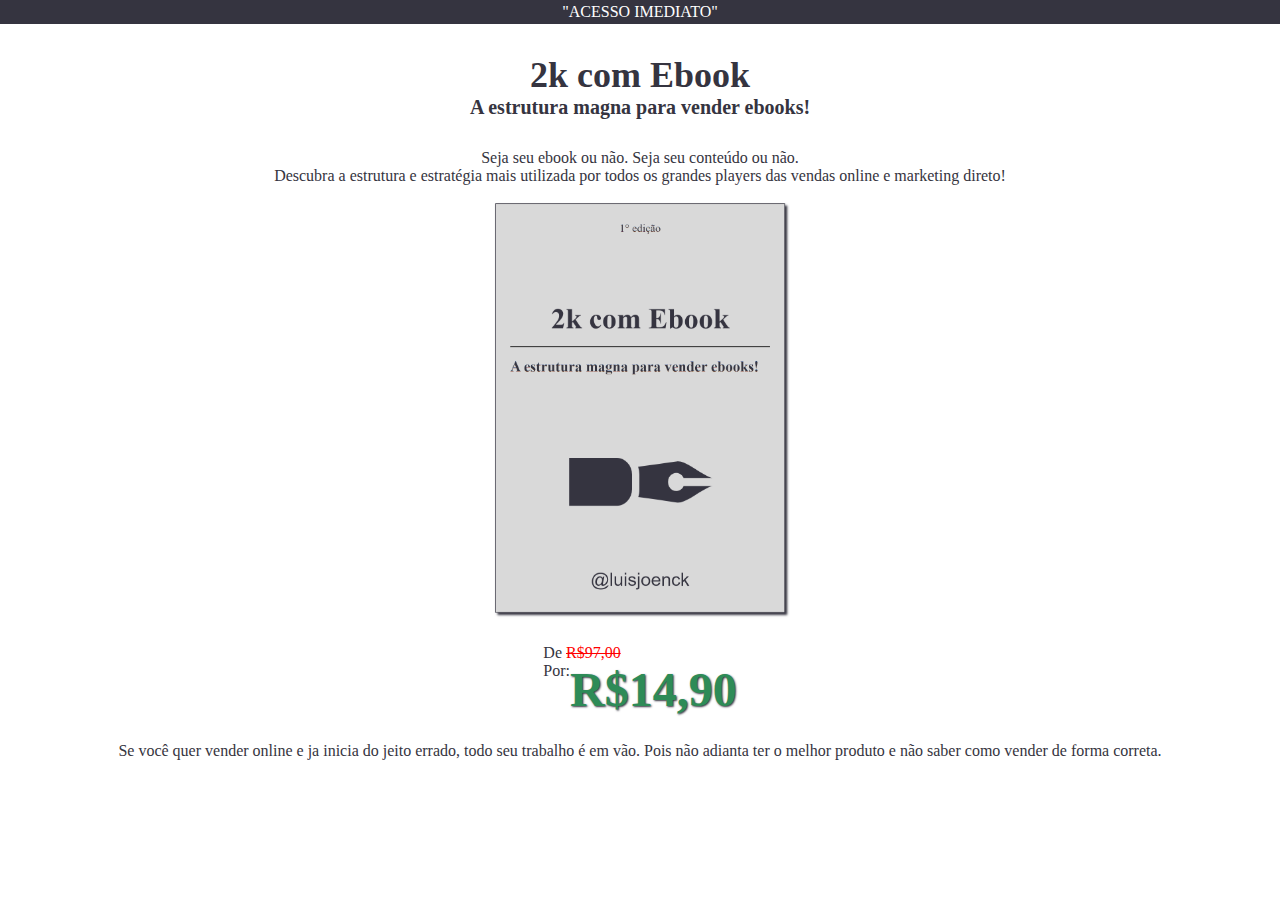
==== index.html @ 47b03daf "update" ====
<!DOCTYPE html>
<html lang="en">
<head>
    <meta charset="UTF-8">
    <meta name="viewport" content="width=device-width, initial-scale=1.0">
    <link rel="stylesheet" href="style.css">
    <title>2k com Ebook</title>
</head>
<body>
    <p class="acesso">"ACESSO IMEDIATO"</p>
    <h1>2k com Ebook</h1><!--headline, deve ser persuasiva e aguçando curiosidade-->
    <h4>A estrutura magna para vender ebooks!</h4><!--Subheadline deve reforçar a curiosidade sobre o que é!-->

    <!--Primeira parte que deve chamar bastante a atenção de forma especifica para o que é o produto. Pode ser texto, com imagens ou video. Deve seguir um botão de compra logo abaixo.-->
    <div class="bloco1">
        <div class="textosbloco1">
            <p>Seja seu ebook ou não. Seja seu conteúdo ou não.</p>
            <p>Descubra a estrutura e estratégia mais utilizada por todos os grandes players das vendas online e marketing direto!</p>
        </div>
        <div class="imgebook">
            <img src="img/Captura de tela 2024-02-24 194002.png" alt="imgEbook">
        </div>
    </div>

    <!--Primeiro botão para os animados que já decidirem comprar. Na mesma div pode ter uma imagem ou na anterior.-->
    <div class="primeirobotao">
        <p>De <s class="precoantigo">R$97,00</s></p>
        <div class="precoatual">
            <p>Por:</p>
            <p><strong class="preco">R$14,90</strong> </p>
        </div>
    </div>

    <!--Os leitores que precisam de mais reforço para a compra, seguirão rolando a pagina por mais conteúdo. Então ess próxima parte pode ser colocado um storytelling!-->
    <div class="storytelling">
        <!--Ideia para um vídeo-->
        <p>Se você quer vender online e ja inicia do jeito errado, todo seu trabalho é em vão. Pois não adianta ter o melhor produto e não saber como vender de forma correta. </p>

    </div>
    <div class="blocoslides">

    </div>

    <!--Bullet points: não existe uma ordem sequencial. Pode ser bullet points de benefícios, problemas que a persona enfrenta, de pra quem é o produto para essas pessoas entenderem que elas vão sser beneficiadas,-->

    <!--Benefícios com bullet points-->
    <div class="bulletpoints">

    </div>

    <!--Provas sociais-->
    <!-- Um minicurriculo apresentando você e projetos realizados por você que faça despertar autoridade.-->
    <!--Detalhes técnicos: as pessoas mais racionais precisam saber que é real.-->
    <!--Bonus de forma correta: deve ser um conteúdo que quebre as maiores objeções.-->
    <!--Alavancagem de preço: mostre os preços que o leitor estará deixando de pagar recebendo estes bônus.-->
    <!-- Garantia?-->
    <!--FAQ: perguntas mais importântes que as pessoas costumam ter antes de comprar. "para produtos mais caros"-->
    <!--Botão de dúvidas pelo whatsapp."Para produtos mais caros"-->






</body>
</html>
---- style.css ----
*{
    margin: 0;
    border: 0;
    box-sizing: border-box;
    color: #353440;
    
}
body{
    display: flex;
    flex-direction: column;
    justify-content: center;
    align-items: center;
    
}
.acesso{
    color: white;
    background-color: #353440;
    width: 100%;
    justify-content: center;
    text-align: center;
    margin-bottom: 30px;
    padding: 3px;
}
h1{
    font-size: 2.25em;

}
h4 {
    font-size: 1.25em;
    margin-bottom: 30px;
}
.bloco1 {
    max-width: 95%;
}
.textosbloco1 {
    display: flex;
    flex-direction: column;
    justify-content: center;
    align-items: center;
    margin-bottom: 15px;
    text-align: center;
}
.imgebook {
    display: flex;
    justify-content: center;
    margin-bottom: 15px;
}
img {
    width: 300px;
}
.primeirobotao {
    padding: 10px;
    margin-bottom: 15px;
}
.precoantigo {
    color: red;
}
.precoatual{
    display: flex;
    flex-direction: row;
    align-items:self-start;
}
.preco {
    color: seagreen;
    font-size: 3em;
    display: flex;
    flex-direction: row;
    width: 100%;
    text-shadow: 1px 1px 2px #353440;
}
.botao {
    background-color: seagreen;
    border-radius: 5px;
    padding: 4px;
    display: flex;
    justify-content: center;
    text-align: center;
    color: aliceblue;
    box-shadow: 3px 3px 3px #353440;
}
.storytelling {
    max-width: 95%;
    text-align: center;
}
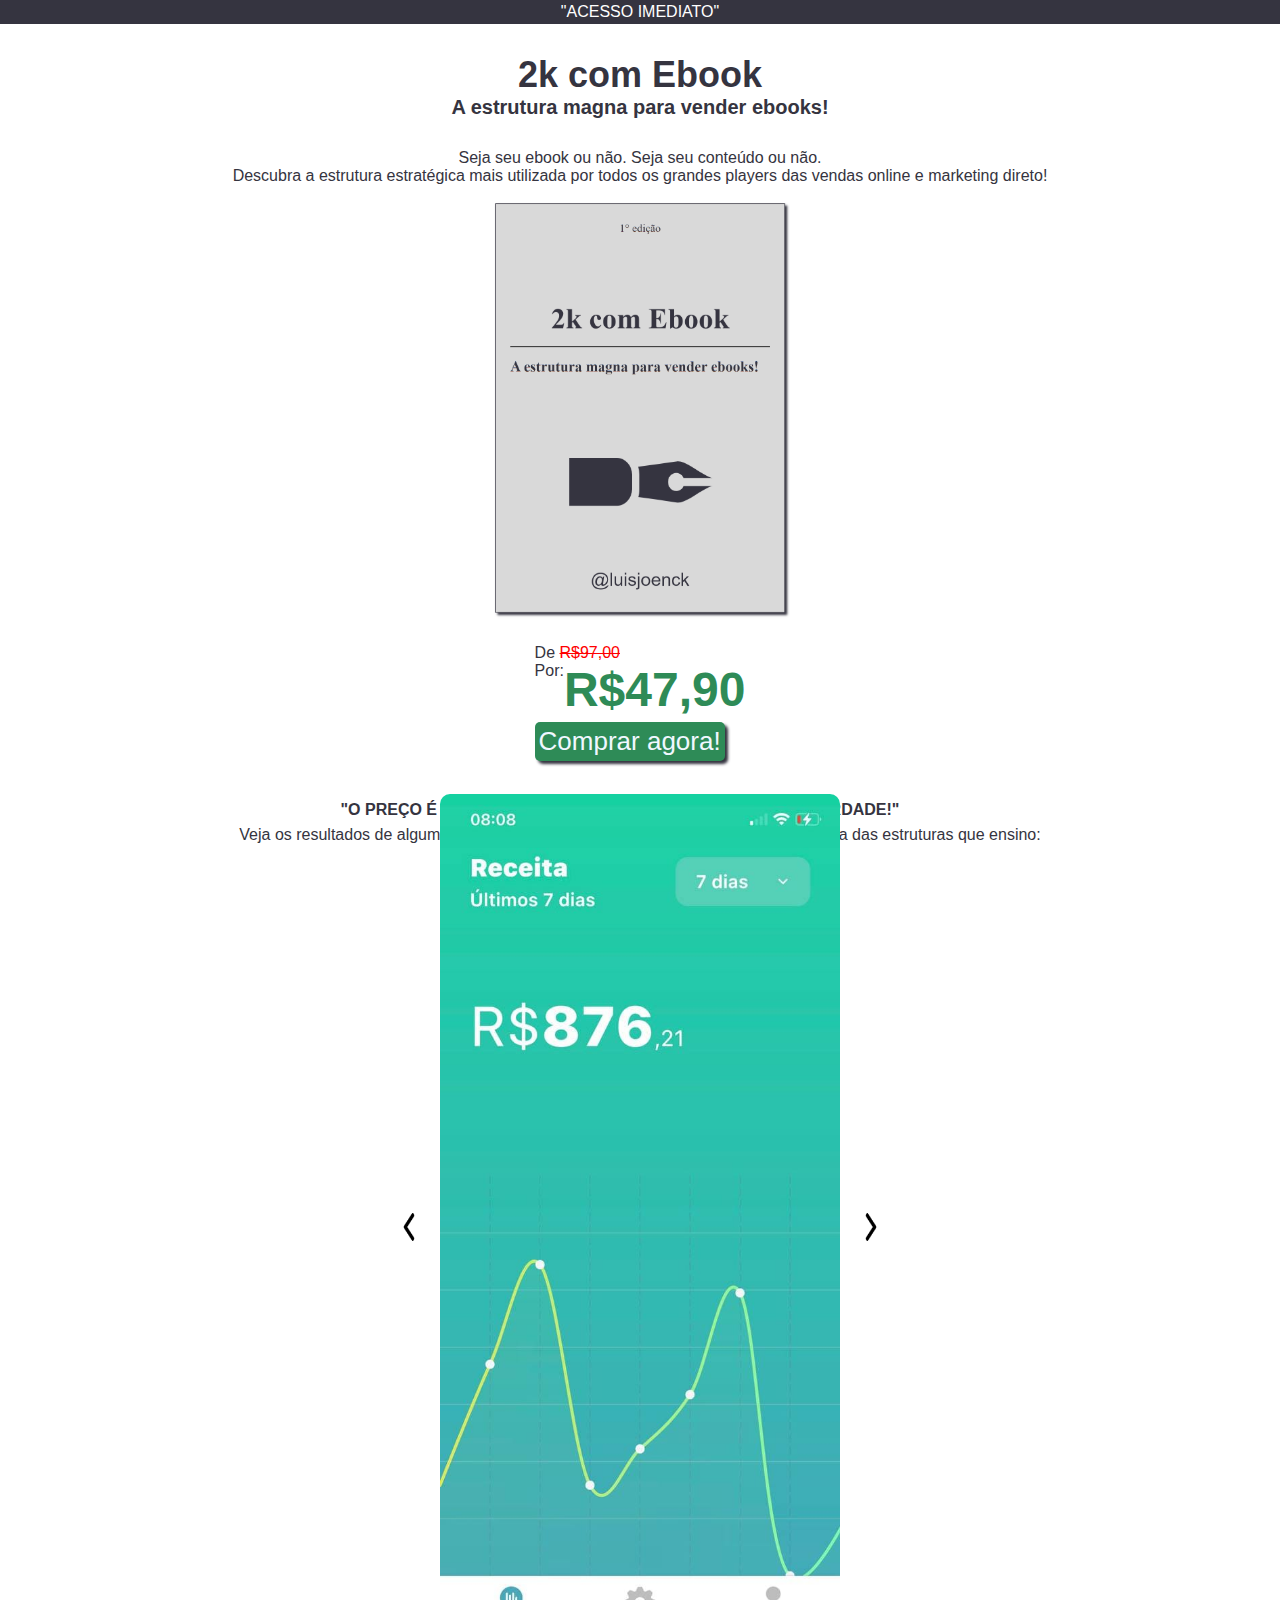
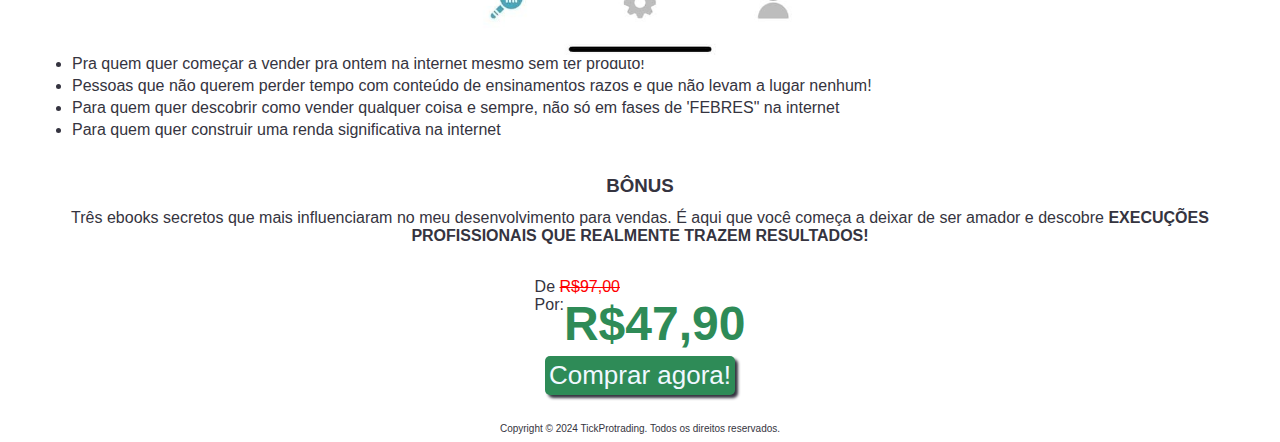
==== commit 3a483aaa: "update" ====
--- a/index.html
+++ b/index.html
@@ -1,21 +1,23 @@
 <!DOCTYPE html>
-<html lang="en">
+<html lang="pt-br">
 <head>
     <meta charset="UTF-8">
     <meta name="viewport" content="width=device-width, initial-scale=1.0">
+    <meta http-equiv="X-UA-Compatible" content="ie=edge">
     <link rel="stylesheet" href="style.css">
+    <script src="slider.js" defer></script>
     <title>2k com Ebook</title>
 </head>
 <body>
     <p class="acesso">"ACESSO IMEDIATO"</p>
     <h1>2k com Ebook</h1><!--headline, deve ser persuasiva e aguçando curiosidade-->
-    <h4>A estrutura magna para vender ebooks!</h4><!--Subheadline deve reforçar a curiosidade sobre o que é!-->
+    <h4 class="subhead">A estrutura magna para vender ebooks!</h4><!--Subheadline deve reforçar a curiosidade sobre o que é!-->
 
     <!--Primeira parte que deve chamar bastante a atenção de forma especifica para o que é o produto. Pode ser texto, com imagens ou video. Deve seguir um botão de compra logo abaixo.-->
     <div class="bloco1">
         <div class="textosbloco1">
             <p>Seja seu ebook ou não. Seja seu conteúdo ou não.</p>
-            <p>Descubra a estrutura e estratégia mais utilizada por todos os grandes players das vendas online e marketing direto!</p>
+            <p>Descubra a estrutura estratégica mais utilizada por todos os grandes players das vendas online e marketing direto!</p>
         </div>
         <div class="imgebook">
             <img src="img/Captura de tela 2024-02-24 194002.png" alt="imgEbook">
@@ -27,17 +29,38 @@
         <p>De <s class="precoantigo">R$97,00</s></p>
         <div class="precoatual">
             <p>Por:</p>
-            <p><strong class="preco">R$14,90</strong> </p>
+            <p><strong class="preco">R$47,90</strong> </p>
+        </div>
+        <div class="firstbutton">
+            <button type="button" class="botao">Comprar agora!</button>
         </div>
     </div>
+
 
     <!--Os leitores que precisam de mais reforço para a compra, seguirão rolando a pagina por mais conteúdo. Então ess próxima parte pode ser colocado um storytelling!-->
     <div class="storytelling">
         <!--Ideia para um vídeo-->
-        <p>Se você quer vender online e ja inicia do jeito errado, todo seu trabalho é em vão. Pois não adianta ter o melhor produto e não saber como vender de forma correta. </p>
+        
+        <h4>"O PREÇO É MENOR QUE UMA PIZZA MAS O VALOR É DA LIBERDADE!"</h4>
+        <p> Veja os resultados de algumas pessoas que começaram a vender ebook usando uma das estruturas que ensino:</p>
 
-    </div>
-    <div class="blocoslides">
+    
+        <div class="container-slider">
+            
+            <button id="prev-button"><img src="img/arrow.png" alt="prev-button"></button>
+            <div class="container-images">
+                <img src="img/prova1.jpg" alt="prova1" class="slider on">
+                <img src="img/prova2.jpg" alt="prova2" class="slider">
+                <img src="img/prova3.jpg" alt="prova3" class="slider">
+                <img src="img/prova4.jpg" alt="prova4" class="slider">
+                <img src="img/prova5.jpg" alt="prova5" class="slider">
+                <img src="img/prova6.jpg" alt="prova6" class="slider">
+                <img src="img/prova7.jpg" alt="prova7" class="slider">
+                <img src="img/prova8.jpg" alt="prova8" class="slider">
+            </div>
+            <button id="next-button"><img src="img/arrow.png" alt="next-button"></button>
+            
+        </div>
 
     </div>
 
@@ -45,7 +68,30 @@
 
     <!--Benefícios com bullet points-->
     <div class="bulletpoints">
-
+        <h3>PARA QUEM É ESTE EBOOK?</h3>
+        <ul>
+            <li>Pra quem quer começar a vender pra ontem na internet mesmo sem ter produto!</li>
+            <li>Pessoas que não querem perder tempo com conteúdo de ensinamentos razos e que não levam a lugar nenhum!</li>
+            <li>Para quem quer descobrir como vender qualquer coisa e sempre, não só em fases de 'FEBRES" na internet</li>
+            <li>Para quem quer construir uma renda significativa na internet</li>
+        </ul>
+    </div>
+    <div class="bonus">
+        <h3 class="tituloBonus">BÔNUS</h3>
+        <p>Três ebooks secretos que mais influenciaram no meu desenvolvimento para vendas. É aqui que você começa a deixar de ser amador e descobre <strong>EXECUÇÕES PROFISSIONAIS QUE REALMENTE TRAZEM RESULTADOS!</strong></p><BR>
+    </div>
+ 
+    
+   
+    <div class="lastbutton">
+        <p>De <s class="precoantigo">R$97,00</s></p>
+        <div class="precoatual">
+            <p>Por:</p>
+            <p><strong class="preco">R$47,90</strong> </p>
+        </div>
+    </div>
+    <div class="firstbutton">
+        <button type="button" class="botao">Comprar agora!</button>
     </div>
 
     <!--Provas sociais-->
@@ -57,10 +103,6 @@
     <!--FAQ: perguntas mais importântes que as pessoas costumam ter antes de comprar. "para produtos mais caros"-->
     <!--Botão de dúvidas pelo whatsapp."Para produtos mais caros"-->
 
-
-
-
-
-
+    <div class="rodape" >Copyright © 2024 TickProtrading. Todos os direitos reservados.</div>
 </body>
 </html>--- a/style.css
+++ b/style.css
@@ -3,15 +3,16 @@
     border: 0;
     box-sizing: border-box;
     color: #353440;
-    
 }
 body{
     display: flex;
     flex-direction: column;
     justify-content: center;
     align-items: center;
-    
+    width: 100%;
+    font: normal 16px arial, verdana, serif;
 }
+
 .acesso{
     color: white;
     background-color: #353440;
@@ -25,7 +26,7 @@
     font-size: 2.25em;
 
 }
-h4 {
+.subhead {
     font-size: 1.25em;
     margin-bottom: 30px;
 }
@@ -49,8 +50,9 @@
     width: 300px;
 }
 .primeirobotao {
-    padding: 10px;
-    margin-bottom: 15px;
+    padding-top: 10px;
+    padding-bottom: 20px;
+ 
 }
 .precoantigo {
     color: red;
@@ -66,7 +68,7 @@
     display: flex;
     flex-direction: row;
     width: 100%;
-    text-shadow: 1px 1px 2px #353440;
+    text-shadow: 1px 1px 2px #ffffff;
 }
 .botao {
     background-color: seagreen;
@@ -77,11 +79,86 @@
     text-align: center;
     color: aliceblue;
     box-shadow: 3px 3px 3px #353440;
+    font-size: 26px;
+}
+.firstbutton{
+ padding-top: 5px;
+ padding-bottom: 20px;
 }
 .storytelling {
     max-width: 95%;
     text-align: center;
 }
 
+.container-slider {
+    display: flex;
+    width: 100%;
+    min-height: 85vh;
+    align-items: center;
+    justify-content: center;
+    gap: 1rem
+}
+.container-images {
+    position:relative;
+    display: flex;
+    align-items: center;
+    justify-content: center;
+    width: 400px;
+}
+.slider {
+    opacity: 0;
+    transition: opacity .2s;
+    position: absolute;
+    width: 100%;
+    border-radius: 10px;
+}
+.on {
+    opacity: 1;
+}
+.rodape{
+    font-size: 10px;
+    padding: 8px;
+}
 
+#prev-button, #next-button {
+    width: 30px;
+    height: 30px;
+    border: none;
+    background-color: transparent;
+    cursor: pointer;
+}
 
+#prev-button img, #next-button img {
+    width: 100%;
+    height: 100%;
+}
+#prev-button {
+    transform:  rotate(180deg);
+}
+.bulletpoints{
+    width: 95%;
+    margin-bottom: 20px;
+}
+h3 {
+    display: flex;
+    padding: 12px;
+    align-items: center;
+    justify-content: center;
+}
+li{
+    padding-bottom: 4px;
+}
+.bonus {
+    display: flex;
+    flex-direction: column;
+    justify-content: center;
+    align-items: center;
+    margin-bottom: 15px;
+    text-align: center;
+    width: 95%;
+}
+H4 {
+    width: 95%;
+    text-align: center;
+    margin-bottom: 7px;
+}
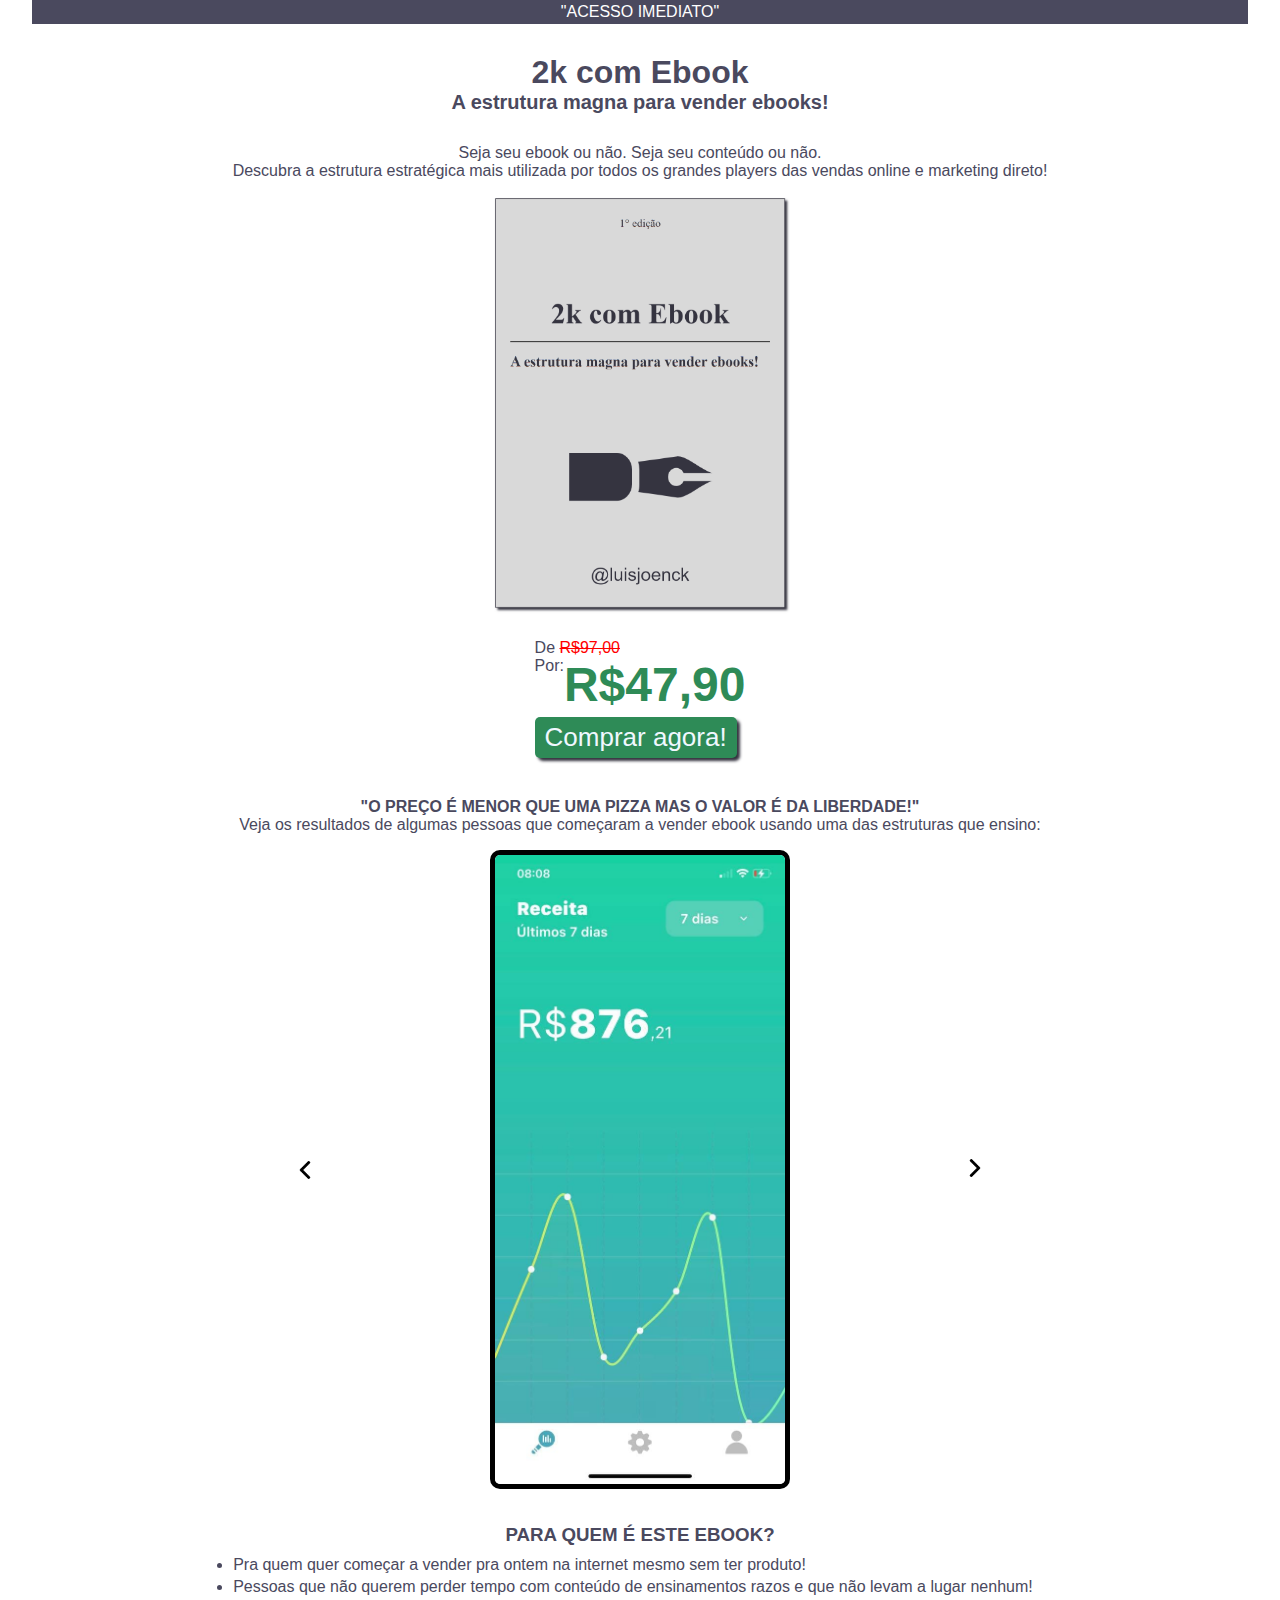
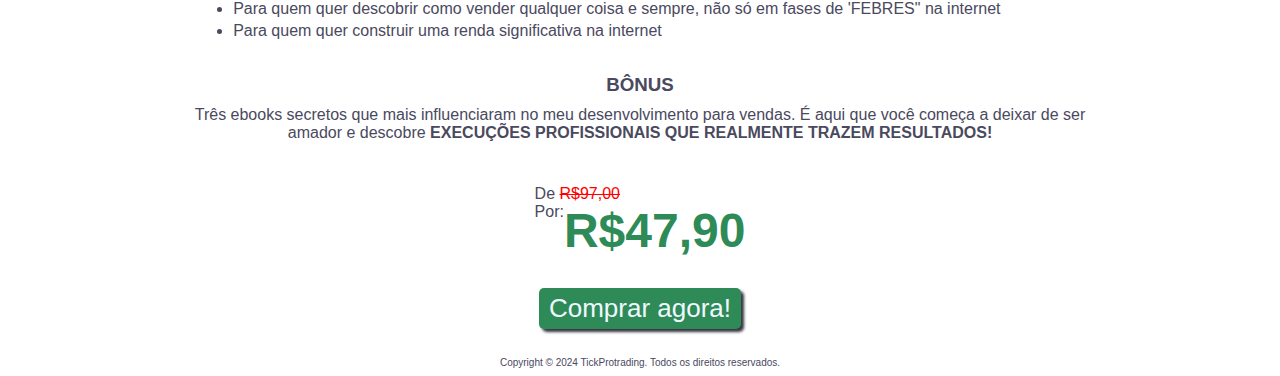
==== commit 9b490dd5: "update" ====
--- a/index.html
+++ b/index.html
@@ -3,52 +3,46 @@
 <head>
     <meta charset="UTF-8">
     <meta name="viewport" content="width=device-width, initial-scale=1.0">
-    <meta http-equiv="X-UA-Compatible" content="ie=edge">
+    <meta http-equiv="X-UA-Compatible" content="IE-EDGE">
+    <title>INDEX2</title>
     <link rel="stylesheet" href="style.css">
     <script src="slider.js" defer></script>
-    <title>2k com Ebook</title>
 </head>
 <body>
-    <p class="acesso">"ACESSO IMEDIATO"</p>
-    <h1>2k com Ebook</h1><!--headline, deve ser persuasiva e aguçando curiosidade-->
-    <h4 class="subhead">A estrutura magna para vender ebooks!</h4><!--Subheadline deve reforçar a curiosidade sobre o que é!-->
-
-    <!--Primeira parte que deve chamar bastante a atenção de forma especifica para o que é o produto. Pode ser texto, com imagens ou video. Deve seguir um botão de compra logo abaixo.-->
-    <div class="bloco1">
-        <div class="textosbloco1">
-            <p>Seja seu ebook ou não. Seja seu conteúdo ou não.</p>
-            <p>Descubra a estrutura estratégica mais utilizada por todos os grandes players das vendas online e marketing direto!</p>
+    <div class="centralizada">
+        <p class="acesso">"ACESSO IMEDIATO"</p>
+        <h1>2k com Ebook</h1>
+        <h4 class="subhead">A estrutura magna para vender ebooks!</h4>
+        <div class="bloco1">
+            <div class="textosbloco1">
+                <p>Seja seu ebook ou não. Seja seu conteúdo ou não.</p>
+                <p>Descubra a estrutura estratégica mais utilizada por todos os grandes players das vendas online e marketing direto!</p>
+            </div>
+            <div class="imgebook">
+                <img src="img/Captura de tela 2024-02-24 194002.png" alt="imgEbook">
+            </div>
         </div>
-        <div class="imgebook">
-            <img src="img/Captura de tela 2024-02-24 194002.png" alt="imgEbook">
+        <div class="primeirobotao">
+            <p class="de">De <s class="precoantigo">R$97,00</s></p>
+            <div class="precoatual">
+                <p>Por:</p>
+                <p><strong class="preco">R$47,90</strong> </p>
+            </div>
+            <div class="firstbutton">
+                <button type="button" class="botao">Comprar agora!</button>
+            </div>
         </div>
-    </div>
-
-    <!--Primeiro botão para os animados que já decidirem comprar. Na mesma div pode ter uma imagem ou na anterior.-->
-    <div class="primeirobotao">
-        <p>De <s class="precoantigo">R$97,00</s></p>
-        <div class="precoatual">
-            <p>Por:</p>
-            <p><strong class="preco">R$47,90</strong> </p>
+        <div class="storytelling">
+            <!--Ideia para um vídeo-->
+            
+            <h4>"O PREÇO É MENOR QUE UMA PIZZA MAS O VALOR É DA LIBERDADE!"</h4>
+            <p class="pStory"> Veja os resultados de algumas pessoas que começaram a vender ebook usando uma das estruturas que ensino:</p>
         </div>
-        <div class="firstbutton">
-            <button type="button" class="botao">Comprar agora!</button>
-        </div>
-    </div>
-
-
-    <!--Os leitores que precisam de mais reforço para a compra, seguirão rolando a pagina por mais conteúdo. Então ess próxima parte pode ser colocado um storytelling!-->
-    <div class="storytelling">
-        <!--Ideia para um vídeo-->
+        <div class="container-slider">
         
-        <h4>"O PREÇO É MENOR QUE UMA PIZZA MAS O VALOR É DA LIBERDADE!"</h4>
-        <p> Veja os resultados de algumas pessoas que começaram a vender ebook usando uma das estruturas que ensino:</p>
-
-    
-        <div class="container-slider">
-            
             <button id="prev-button"><img src="img/arrow.png" alt="prev-button"></button>
             <div class="container-images">
+            
                 <img src="img/prova1.jpg" alt="prova1" class="slider on">
                 <img src="img/prova2.jpg" alt="prova2" class="slider">
                 <img src="img/prova3.jpg" alt="prova3" class="slider">
@@ -61,48 +55,34 @@
             <button id="next-button"><img src="img/arrow.png" alt="next-button"></button>
             
         </div>
+        <div class="bulletpoints">
+            <h3>PARA QUEM É ESTE EBOOK?</h3>
+            <ul>
+                <li>Pra quem quer começar a vender pra ontem na internet mesmo sem ter produto!</li>
+                <li>Pessoas que não querem perder tempo com conteúdo de ensinamentos razos e que não levam a lugar nenhum!</li>
+                <li>Para quem quer descobrir como vender qualquer coisa e sempre, não só em fases de 'FEBRES" na internet</li>
+                <li>Para quem quer construir uma renda significativa na internet</li>
+            </ul>
+        </div>
+        <div class="bonus">
+            <h3 class="tituloBonus">BÔNUS</h3>
+            <p class="txtbonus">Três ebooks secretos que mais influenciaram no meu desenvolvimento para vendas. É aqui que você começa a deixar de ser amador e descobre <strong>EXECUÇÕES PROFISSIONAIS QUE REALMENTE TRAZEM RESULTADOS!</strong></p><BR>
+        </div>
+        <div class="primeirobotao">
+            <p class="de">De <s class="precoantigo">R$97,00</s></p>
+            <div class="precoatual">
+                <p>Por:</p>
+                <p><strong class="preco">R$47,90</strong> </p>
+            </div>
+        </div>
+        <div class="primeirobotao">
+            <button type="button" class="botao">Comprar agora!</button>
+        </div>
+        <div class="rodape" >Copyright © 2024 TickProtrading. Todos os direitos reservados.</div>
+    
+        
 
     </div>
-
-    <!--Bullet points: não existe uma ordem sequencial. Pode ser bullet points de benefícios, problemas que a persona enfrenta, de pra quem é o produto para essas pessoas entenderem que elas vão sser beneficiadas,-->
-
-    <!--Benefícios com bullet points-->
-    <div class="bulletpoints">
-        <h3>PARA QUEM É ESTE EBOOK?</h3>
-        <ul>
-            <li>Pra quem quer começar a vender pra ontem na internet mesmo sem ter produto!</li>
-            <li>Pessoas que não querem perder tempo com conteúdo de ensinamentos razos e que não levam a lugar nenhum!</li>
-            <li>Para quem quer descobrir como vender qualquer coisa e sempre, não só em fases de 'FEBRES" na internet</li>
-            <li>Para quem quer construir uma renda significativa na internet</li>
-        </ul>
-    </div>
-    <div class="bonus">
-        <h3 class="tituloBonus">BÔNUS</h3>
-        <p>Três ebooks secretos que mais influenciaram no meu desenvolvimento para vendas. É aqui que você começa a deixar de ser amador e descobre <strong>EXECUÇÕES PROFISSIONAIS QUE REALMENTE TRAZEM RESULTADOS!</strong></p><BR>
-    </div>
- 
     
-   
-    <div class="lastbutton">
-        <p>De <s class="precoantigo">R$97,00</s></p>
-        <div class="precoatual">
-            <p>Por:</p>
-            <p><strong class="preco">R$47,90</strong> </p>
-        </div>
-    </div>
-    <div class="firstbutton">
-        <button type="button" class="botao">Comprar agora!</button>
-    </div>
-
-    <!--Provas sociais-->
-    <!-- Um minicurriculo apresentando você e projetos realizados por você que faça despertar autoridade.-->
-    <!--Detalhes técnicos: as pessoas mais racionais precisam saber que é real.-->
-    <!--Bonus de forma correta: deve ser um conteúdo que quebre as maiores objeções.-->
-    <!--Alavancagem de preço: mostre os preços que o leitor estará deixando de pagar recebendo estes bônus.-->
-    <!-- Garantia?-->
-    <!--FAQ: perguntas mais importântes que as pessoas costumam ter antes de comprar. "para produtos mais caros"-->
-    <!--Botão de dúvidas pelo whatsapp."Para produtos mais caros"-->
-
-    <div class="rodape" >Copyright © 2024 TickProtrading. Todos os direitos reservados.</div>
 </body>
 </html>--- a/style.css
+++ b/style.css
@@ -2,42 +2,41 @@
     margin: 0;
     border: 0;
     box-sizing: border-box;
-    color: #353440;
+    color: #4a495e;
 }
 body{
     display: flex;
     flex-direction: column;
     justify-content: center;
     align-items: center;
-    width: 100%;
     font: normal 16px arial, verdana, serif;
-}
-
+
+}
+.centralizada{
+    width: 95%;
+    display: flex;
+    flex-direction: column;
+    align-items: center;  
+    text-align: center;  
+}
 .acesso{
     color: white;
-    background-color: #353440;
+    background-color: #4a495e;
     width: 100%;
     justify-content: center;
     text-align: center;
     margin-bottom: 30px;
     padding: 3px;
-}
-h1{
-    font-size: 2.25em;
-
 }
 .subhead {
     font-size: 1.25em;
     margin-bottom: 30px;
 }
 .bloco1 {
-    max-width: 95%;
+    max-width: 100%;
+    text-align: center;
 }
 .textosbloco1 {
-    display: flex;
-    flex-direction: column;
-    justify-content: center;
-    align-items: center;
     margin-bottom: 15px;
     text-align: center;
 }
@@ -46,16 +45,20 @@
     justify-content: center;
     margin-bottom: 15px;
 }
-img {
+img{
     width: 300px;
 }
 .primeirobotao {
     padding-top: 10px;
     padding-bottom: 20px;
- 
+}
+.de {
+    width: 100%;
+    text-align: left;
 }
 .precoantigo {
     color: red;
+    text-align: left;
 }
 .precoatual{
     display: flex;
@@ -73,7 +76,7 @@
 .botao {
     background-color: seagreen;
     border-radius: 5px;
-    padding: 4px;
+    padding: 5px 10px;
     display: flex;
     justify-content: center;
     text-align: center;
@@ -82,44 +85,50 @@
     font-size: 26px;
 }
 .firstbutton{
- padding-top: 5px;
- padding-bottom: 20px;
-}
-.storytelling {
-    max-width: 95%;
-    text-align: center;
-}
-
+    padding-top: 5px;
+    padding-bottom: 20px;
+}
+   .storytelling {
+    width: 95%;
+    display: flex;
+    flex-direction: column;
+    justify-content: center;
+    
+}
+.pStory{
+    padding-bottom: 10px;
+}
 .container-slider {
-    display: flex;
-    width: 100%;
-    min-height: 85vh;
-    align-items: center;
-    justify-content: center;
-    gap: 1rem
+    width: 100%;
+    height: 650px;
+    display:flex;
+    align-items:center;
+    justify-content:center;
+    gap: 1rem;
+    
+    
 }
 .container-images {
     position:relative;
     display: flex;
     align-items: center;
     justify-content: center;
-    width: 400px;
+    width: 100%;
+    max-height: min-content;
+    
 }
 .slider {
     opacity: 0;
     transition: opacity .2s;
     position: absolute;
-    width: 100%;
+    max-width: 100%;
+    max-height: min-content;
     border-radius: 10px;
+    border: solid 5px black;
 }
 .on {
     opacity: 1;
 }
-.rodape{
-    font-size: 10px;
-    padding: 8px;
-}
-
 #prev-button, #next-button {
     width: 30px;
     height: 30px;
@@ -127,24 +136,33 @@
     background-color: transparent;
     cursor: pointer;
 }
-
 #prev-button img, #next-button img {
     width: 100%;
-    height: 100%;
+   
 }
 #prev-button {
     transform:  rotate(180deg);
 }
 .bulletpoints{
-    width: 95%;
+    width: 100%;
     margin-bottom: 20px;
+    margin-top: 20px;
+    display: flex;
+    flex-direction: column;
+    align-items: center;
 }
 h3 {
-    display: flex;
-    padding: 12px;
-    align-items: center;
-    justify-content: center;
-}
+    padding: 10px;
+    align-items: center;
+    justify-content: center;
+}
+ul {
+    display: flex;
+    flex-direction: column;
+    align-items: start;
+    text-align: left;
+    width: 98%;
+ }
 li{
     padding-bottom: 4px;
 }
@@ -157,8 +175,37 @@
     text-align: center;
     width: 95%;
 }
-H4 {
-    width: 95%;
-    text-align: center;
-    margin-bottom: 7px;
-}
+.txtbonus{
+    max-width: 100%;
+}
+.rodape{
+    font-size: 10px;
+    padding: 8px;
+}
+
+
+
+
+
+
+
+
+
+
+
+@media (min-width:540px) and (max-width:1800px){
+    .container-images{
+        width: 50%;
+    }
+}
+@media (min-width:768px){
+    .bulletpoints{
+        display: flex;
+        flex-direction: column;
+        align-items: center;
+        max-width: 75%;
+    }
+    .bonus {
+        max-width: 75%;
+    }
+}
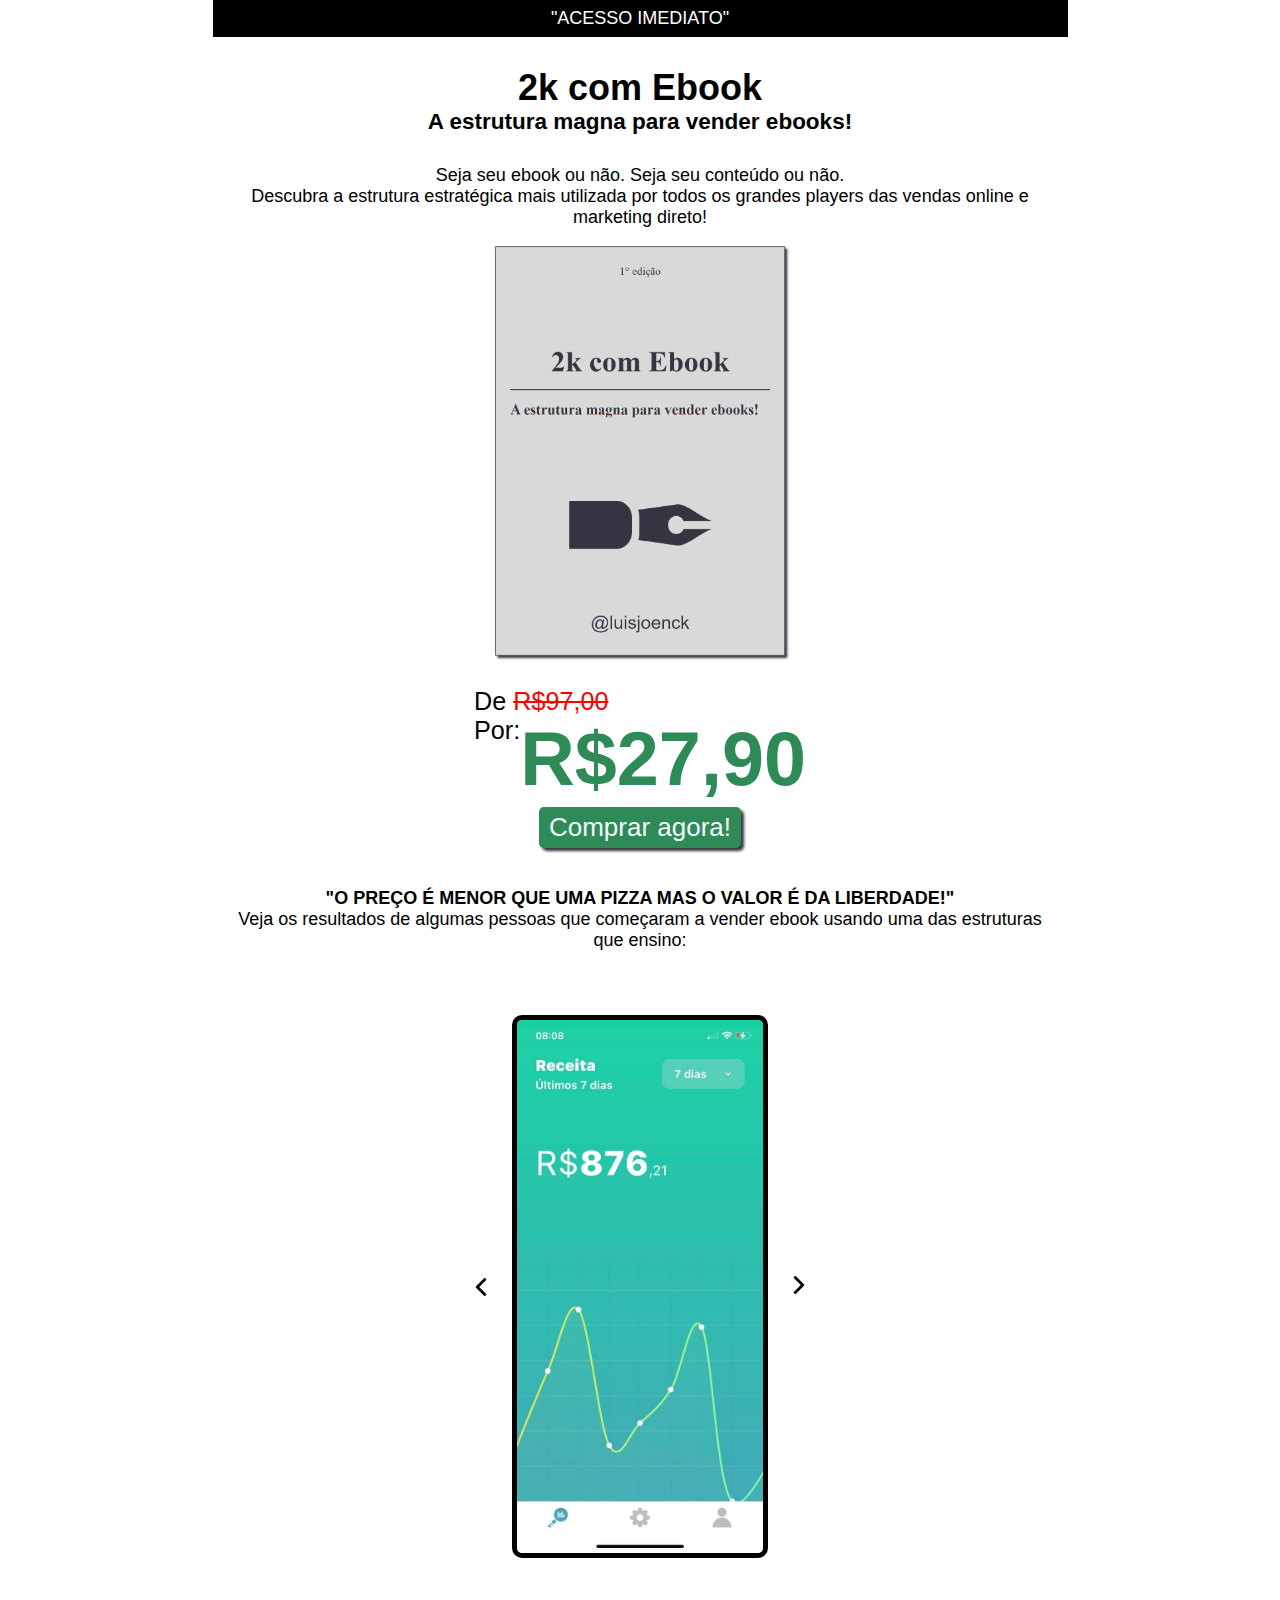
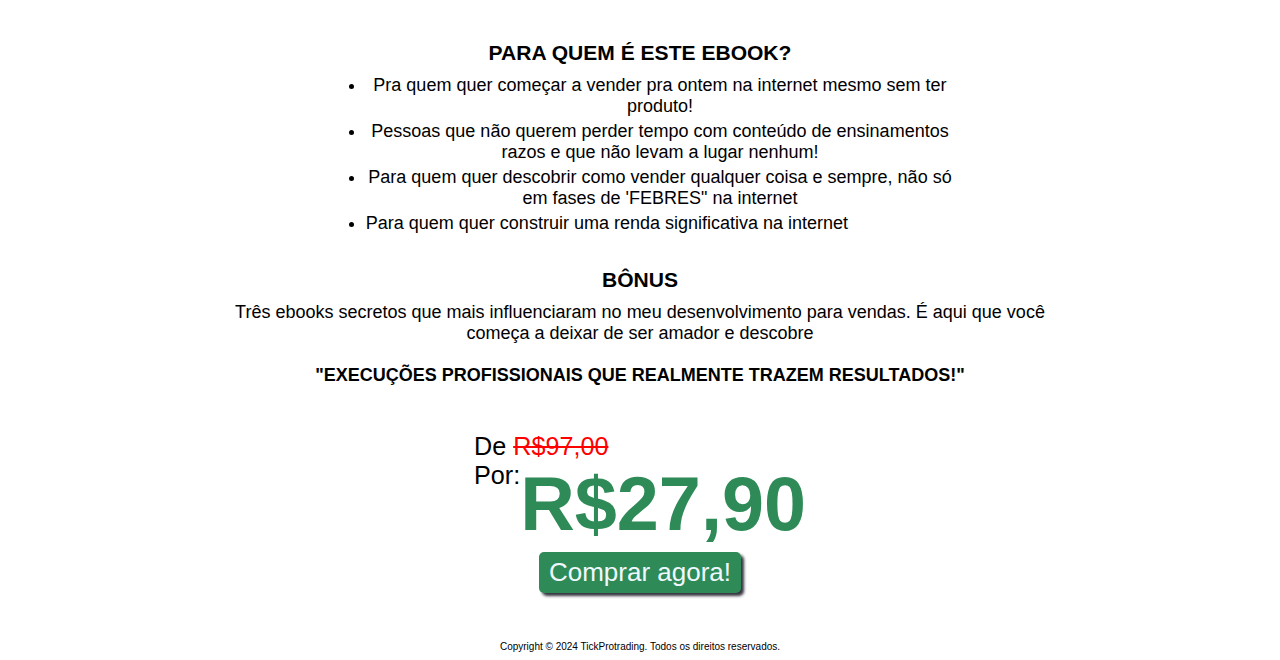
==== commit fde69ffc: "Falta somente os links nos botões" ====
--- a/index.html
+++ b/index.html
@@ -4,7 +4,7 @@
     <meta charset="UTF-8">
     <meta name="viewport" content="width=device-width, initial-scale=1.0">
     <meta http-equiv="X-UA-Compatible" content="IE-EDGE">
-    <title>INDEX2</title>
+    <title>2k com ebooks</title>
     <link rel="stylesheet" href="style.css">
     <script src="slider.js" defer></script>
 </head>
@@ -25,11 +25,11 @@
         <div class="primeirobotao">
             <p class="de">De <s class="precoantigo">R$97,00</s></p>
             <div class="precoatual">
-                <p>Por:</p>
-                <p><strong class="preco">R$47,90</strong> </p>
+                <p class="por">Por:</p>
+                <p><strong class="preco">R$27,90</strong> </p>
             </div>
             <div class="firstbutton">
-                <button type="button" class="botao">Comprar agora!</button>
+                <a href="https://www.google.com.br/?hl=pt-BR"><button type="button" class="botao">Comprar agora!</button></a>
             </div>
         </div>
         <div class="storytelling">
@@ -66,17 +66,19 @@
         </div>
         <div class="bonus">
             <h3 class="tituloBonus">BÔNUS</h3>
-            <p class="txtbonus">Três ebooks secretos que mais influenciaram no meu desenvolvimento para vendas. É aqui que você começa a deixar de ser amador e descobre <strong>EXECUÇÕES PROFISSIONAIS QUE REALMENTE TRAZEM RESULTADOS!</strong></p><BR>
+            <p class="txtbonus">Três ebooks secretos que mais influenciaram no meu desenvolvimento para vendas. É aqui que você começa a deixar de ser amador e descobre </p><br>
+            <p class="txtbonus"> <strong>"EXECUÇÕES PROFISSIONAIS QUE REALMENTE TRAZEM RESULTADOS!"</strong></p><BR>
         </div>
         <div class="primeirobotao">
             <p class="de">De <s class="precoantigo">R$97,00</s></p>
             <div class="precoatual">
-                <p>Por:</p>
-                <p><strong class="preco">R$47,90</strong> </p>
+                <p class="por">Por:</p>
+                <p><strong class="preco">R$27,90</strong> </p>
             </div>
-        </div>
-        <div class="primeirobotao">
-            <button type="button" class="botao">Comprar agora!</button>
+            <div class="firstbutton">
+                <a href="https://www.google.com.br/?hl=pt-BR"><button type="button" class="botao">Comprar agora!</button></a>
+        
+            </div>
         </div>
         <div class="rodape" >Copyright © 2024 TickProtrading. Todos os direitos reservados.</div>
     
--- a/style.css
+++ b/style.css
@@ -2,7 +2,7 @@
     margin: 0;
     border: 0;
     box-sizing: border-box;
-    color: #4a495e;
+  
 }
 body{
     display: flex;
@@ -13,7 +13,7 @@
 
 }
 .centralizada{
-    width: 95%;
+    width: 95vh;
     display: flex;
     flex-direction: column;
     align-items: center;  
@@ -21,12 +21,12 @@
 }
 .acesso{
     color: white;
-    background-color: #4a495e;
+    background-color: black;
     width: 100%;
     justify-content: center;
     text-align: center;
     margin-bottom: 30px;
-    padding: 3px;
+    padding: 8px;
 }
 .subhead {
     font-size: 1.25em;
@@ -83,6 +83,15 @@
     color: aliceblue;
     box-shadow: 3px 3px 3px #353440;
     font-size: 26px;
+    cursor: pointer;
+
+}
+a:link{
+    text-decoration: none;
+    color: #ffffff;
+}
+button:hover {
+    font-size: 30px;
 }
 .firstbutton{
     padding-top: 5px;
@@ -149,7 +158,9 @@
     margin-top: 20px;
     display: flex;
     flex-direction: column;
-    align-items: center;
+    justify-content: center;
+    align-items: center;
+    text-align: center;
 }
 h3 {
     padding: 10px;
@@ -160,8 +171,8 @@
     display: flex;
     flex-direction: column;
     align-items: start;
-    text-align: left;
-    width: 98%;
+   
+    max-width: 98%;
  }
 li{
     padding-bottom: 4px;
@@ -204,8 +215,33 @@
         flex-direction: column;
         align-items: center;
         max-width: 75%;
+        justify-content: center;
+       
     }
     .bonus {
-        max-width: 75%;
-    }
-}
+        max-width: 95%;
+    }
+    .container-images{
+        width: 50%;
+    }
+    .primeirobotao{
+        font-size: 1.40em;
+        display: flex;
+        flex-direction: column;
+        justify-content: center;
+        align-items: center;
+    }
+    body {
+        font-size: 18px;
+    }
+}
+@media (min-width:1280px){
+    .container-images{
+        max-width: 30%;
+    }
+    .txtbonus{
+        padding: 0;
+       
+    }
+  
+}
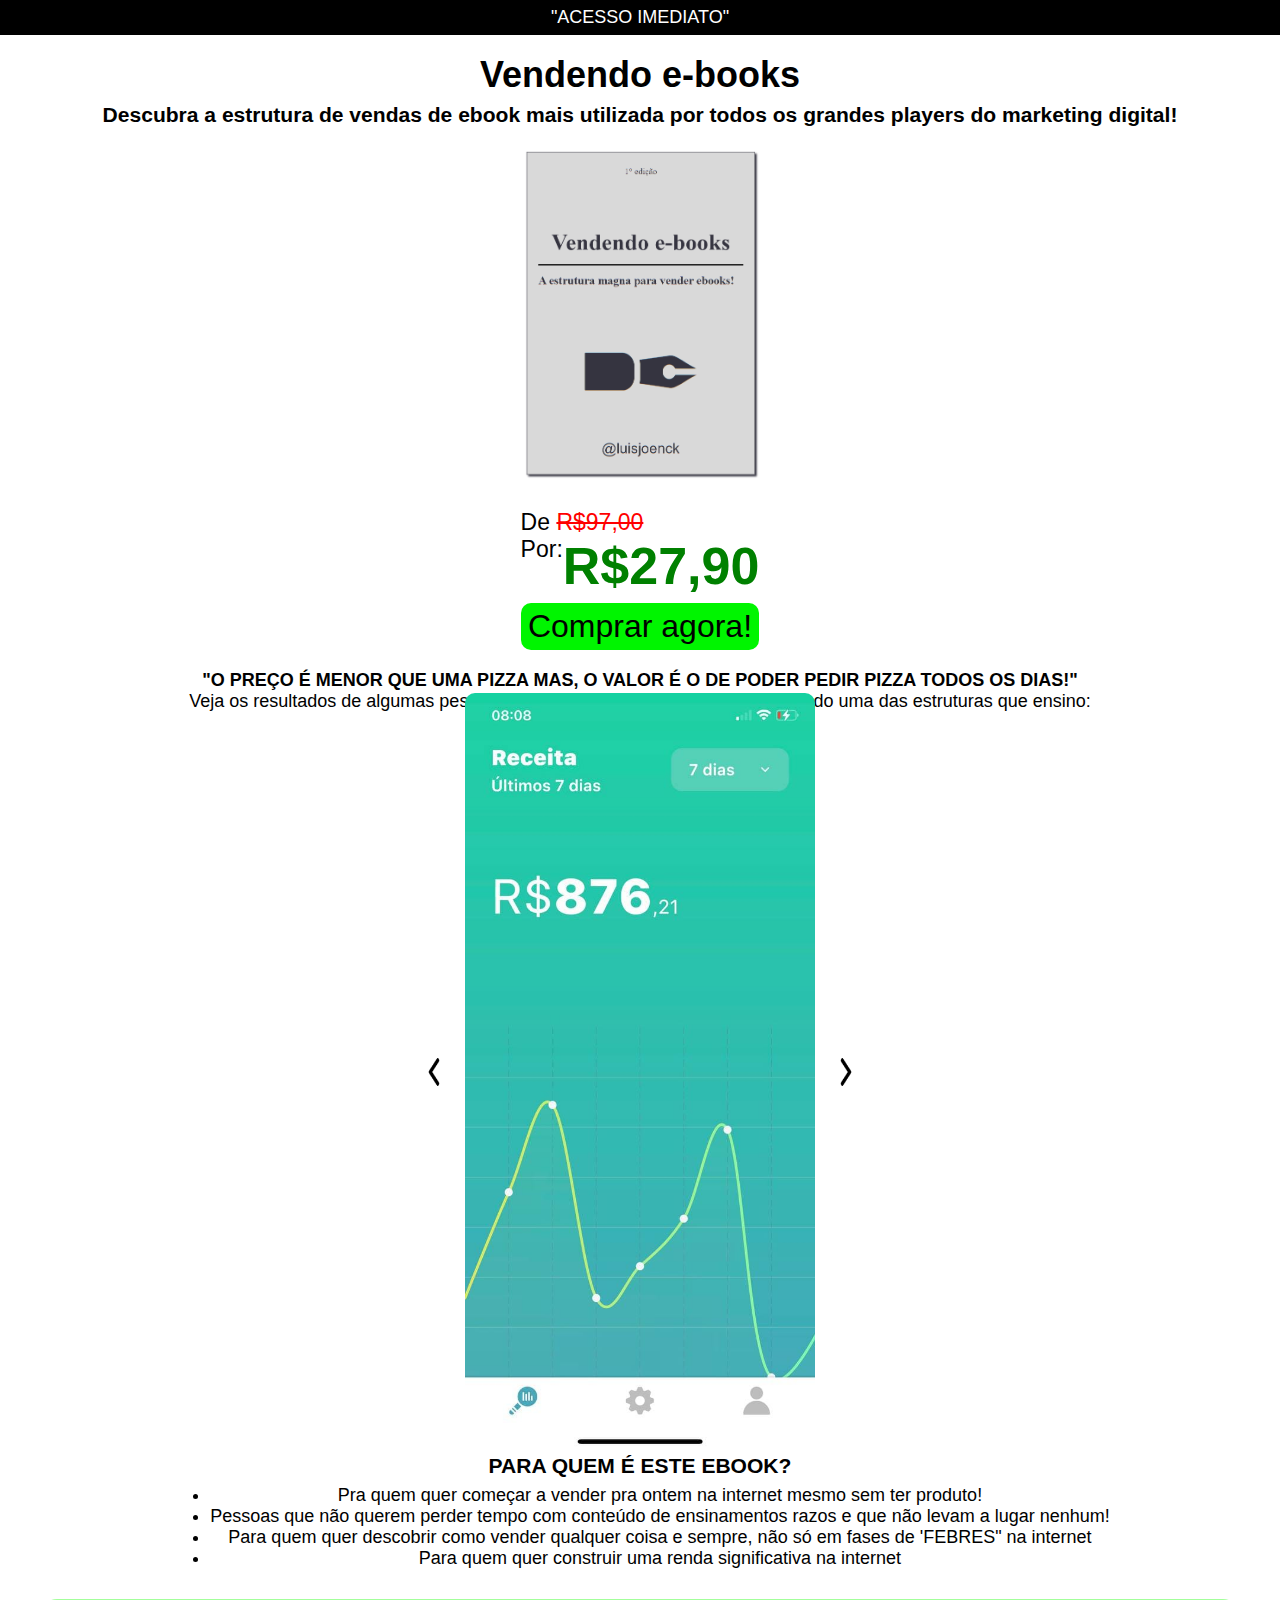
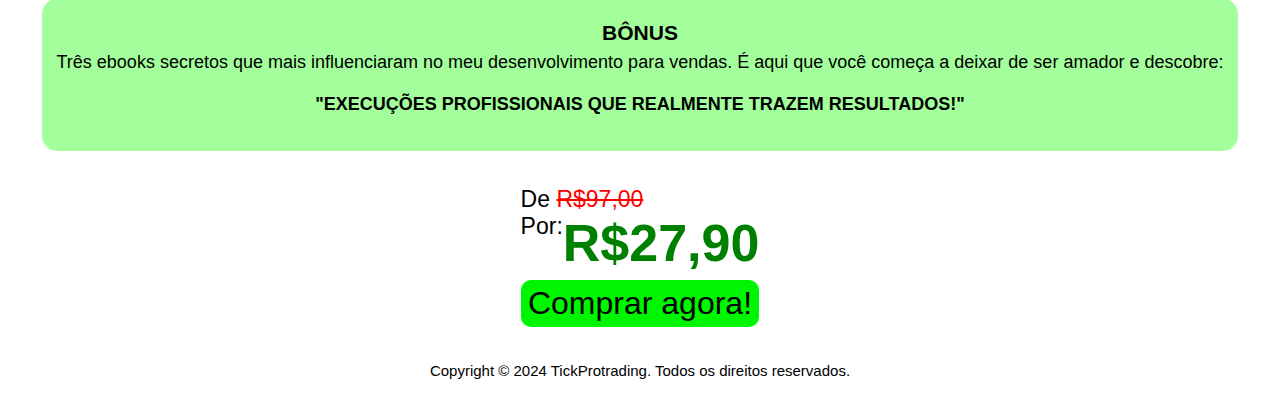
==== commit 3ecd5138: "recomeço" ====
--- a/index.html
+++ b/index.html
@@ -9,19 +9,21 @@
     <script src="slider.js" defer></script>
 </head>
 <body>
+    <p class="acesso">"ACESSO IMEDIATO"</p>
     <div class="centralizada">
-        <p class="acesso">"ACESSO IMEDIATO"</p>
-        <h1>2k com Ebook</h1>
-        <h4 class="subhead">A estrutura magna para vender ebooks!</h4>
-        <div class="bloco1">
-            <div class="textosbloco1">
+        <div class="headsubhead">
+            <h1>Vendendo e-books</h1>
+            <h3 class="subhead">Descubra a estrutura de vendas de ebook mais utilizada por todos os grandes players do marketing digital!</h3>
+        </div>
+        
+            <!--div class="textosbloco1">
                 <p>Seja seu ebook ou não. Seja seu conteúdo ou não.</p>
                 <p>Descubra a estrutura estratégica mais utilizada por todos os grandes players das vendas online e marketing direto!</p>
-            </div>
-            <div class="imgebook">
-                <img src="img/Captura de tela 2024-02-24 194002.png" alt="imgEbook">
-            </div>
+            </div-->
+        <div class="boximg">
+            <img class="imgebook" src="img/Atual.png" alt="imgEbook"-->
         </div>
+        
         <div class="primeirobotao">
             <p class="de">De <s class="precoantigo">R$97,00</s></p>
             <div class="precoatual">
@@ -35,7 +37,7 @@
         <div class="storytelling">
             <!--Ideia para um vídeo-->
             
-            <h4>"O PREÇO É MENOR QUE UMA PIZZA MAS O VALOR É DA LIBERDADE!"</h4>
+            <h4>"O PREÇO É MENOR QUE UMA PIZZA MAS, O VALOR É O DE PODER PEDIR PIZZA TODOS OS DIAS!"</h4>
             <p class="pStory"> Veja os resultados de algumas pessoas que começaram a vender ebook usando uma das estruturas que ensino:</p>
         </div>
         <div class="container-slider">
@@ -47,7 +49,7 @@
                 <img src="img/prova2.jpg" alt="prova2" class="slider">
                 <img src="img/prova3.jpg" alt="prova3" class="slider">
                 <img src="img/prova4.jpg" alt="prova4" class="slider">
-                <img src="img/prova5.jpg" alt="prova5" class="slider">
+                <!--img src="img/prova5.jpg" alt="prova5" class="slider"-->
                 <img src="img/prova6.jpg" alt="prova6" class="slider">
                 <img src="img/prova7.jpg" alt="prova7" class="slider">
                 <img src="img/prova8.jpg" alt="prova8" class="slider">
@@ -66,7 +68,7 @@
         </div>
         <div class="bonus">
             <h3 class="tituloBonus">BÔNUS</h3>
-            <p class="txtbonus">Três ebooks secretos que mais influenciaram no meu desenvolvimento para vendas. É aqui que você começa a deixar de ser amador e descobre </p><br>
+            <p class="txtbonus">Três ebooks secretos que mais influenciaram no meu desenvolvimento para vendas. É aqui que você começa a deixar de ser amador e descobre: </p><br>
             <p class="txtbonus"> <strong>"EXECUÇÕES PROFISSIONAIS QUE REALMENTE TRAZEM RESULTADOS!"</strong></p><BR>
         </div>
         <div class="primeirobotao">
--- a/style.css
+++ b/style.css
@@ -2,143 +2,94 @@
     margin: 0;
     border: 0;
     box-sizing: border-box;
-  
 }
 body{
+   font-family: Arial, Helvetica, sans-serif;
+   font-size: 18px;
+}
+.acesso{
+    background-color: black;
+    width: 100%;
+    color: white;
+    padding: 7px;
+    text-align: center;
+}
+.centralizada{
+    display: flex;
+    flex-direction: column;
+    align-items: center;
+    text-align: center;
+    margin: auto;
+    width: 98%;
+       
+}
+.headsubhead{
+    padding: 12px 0 12px 0;
+}
+.headsubhead h1 {
+
+    padding: 7px;
+}
+.boximg{
+    height: 350px;
+    position: relative;
     display: flex;
     flex-direction: column;
     justify-content: center;
     align-items: center;
-    font: normal 16px arial, verdana, serif;
-
-}
-.centralizada{
-    width: 95vh;
-    display: flex;
-    flex-direction: column;
-    align-items: center;  
-    text-align: center;  
-}
-.acesso{
-    color: white;
-    background-color: black;
-    width: 100%;
-    justify-content: center;
-    text-align: center;
-    margin-bottom: 30px;
-    padding: 8px;
-}
-.subhead {
-    font-size: 1.25em;
-    margin-bottom: 30px;
-}
-.bloco1 {
-    max-width: 100%;
-    text-align: center;
-}
-.textosbloco1 {
-    margin-bottom: 15px;
-    text-align: center;
+    margin: auto;
+    width: auto;
 }
 .imgebook {
+    position:absolute;
+    width: 350px;
+    transform: rotate(270deg);
+    padding: 8px;
+    
+}
+.primeirobotao{
+    padding: 20px;
+    font-size: 23px;
+}
+.de{
+    text-align: left;
+}
+.precoantigo{
+    color: red;
+}
+.precoatual{
+   display: flex;
+   padding-bottom: 7px;
+}
+.por {
+    text-align: left;
+}
+.preco{
+    color: green;
+    font-size: 52px;
+}
+.botao{
+    font-size: 32px;
+    background-color: rgb(0, 245, 0);
+    padding: 5px 7px;
+    border-radius: 10px;
+    cursor: pointer;
+}
+.botao:hover{
+    background-color: black;
+    color:  rgb(0, 245, 0);
+    transform: scale(1.1)
+}
+.container-slider{
+    width: 95%;
+    height: 80vh;/*quando for iphone SE = 100vh*/
     display: flex;
     justify-content: center;
-    margin-bottom: 15px;
+    align-items: center;
+    gap:1rem;
 }
-img{
-    width: 300px;
-}
-.primeirobotao {
-    padding-top: 10px;
-    padding-bottom: 20px;
-}
-.de {
-    width: 100%;
-    text-align: left;
-}
-.precoantigo {
-    color: red;
-    text-align: left;
-}
-.precoatual{
-    display: flex;
-    flex-direction: row;
-    align-items:self-start;
-}
-.preco {
-    color: seagreen;
-    font-size: 3em;
-    display: flex;
-    flex-direction: row;
-    width: 100%;
-    text-shadow: 1px 1px 2px #ffffff;
-}
-.botao {
-    background-color: seagreen;
-    border-radius: 5px;
-    padding: 5px 10px;
-    display: flex;
-    justify-content: center;
-    text-align: center;
-    color: aliceblue;
-    box-shadow: 3px 3px 3px #353440;
-    font-size: 26px;
-    cursor: pointer;
 
-}
-a:link{
-    text-decoration: none;
-    color: #ffffff;
-}
-button:hover {
-    font-size: 30px;
-}
-.firstbutton{
-    padding-top: 5px;
-    padding-bottom: 20px;
-}
-   .storytelling {
-    width: 95%;
-    display: flex;
-    flex-direction: column;
-    justify-content: center;
-    
-}
-.pStory{
-    padding-bottom: 10px;
-}
-.container-slider {
-    width: 100%;
-    height: 650px;
-    display:flex;
-    align-items:center;
-    justify-content:center;
-    gap: 1rem;
-    
-    
-}
-.container-images {
-    position:relative;
-    display: flex;
-    align-items: center;
-    justify-content: center;
-    width: 100%;
-    max-height: min-content;
-    
-}
-.slider {
-    opacity: 0;
-    transition: opacity .2s;
-    position: absolute;
-    max-width: 100%;
-    max-height: min-content;
-    border-radius: 10px;
-    border: solid 5px black;
-}
-.on {
-    opacity: 1;
-}
-#prev-button, #next-button {
+#prev-button, #next-button{
     width: 30px;
     height: 30px;
     border: none;
@@ -147,101 +98,46 @@
 }
 #prev-button img, #next-button img {
     width: 100%;
-   
+    height: 100%;
 }
 #prev-button {
-    transform:  rotate(180deg);
+    transform: rotate(180deg);
 }
-.bulletpoints{
-    width: 100%;
-    margin-bottom: 20px;
-    margin-top: 20px;
+.container-images{
+    position: relative;
     display: flex;
-    flex-direction: column;
-    justify-content: center;
-    align-items: center;
-    text-align: center;
-}
-h3 {
-    padding: 10px;
     align-items: center;
     justify-content: center;
+    width: 350px;
+
 }
-ul {
-    display: flex;
-    flex-direction: column;
-    align-items: start;
-   
-    max-width: 98%;
- }
-li{
-    padding-bottom: 4px;
-}
-.bonus {
-    display: flex;
-    flex-direction: column;
-    justify-content: center;
-    align-items: center;
-    margin-bottom: 15px;
-    text-align: center;
-    width: 95%;
-}
-.txtbonus{
-    max-width: 100%;
-}
-.rodape{
-    font-size: 10px;
-    padding: 8px;
-}
-
-
-
-
-
-
-
-
-
-
-
-@media (min-width:540px) and (max-width:1800px){
-    .container-images{
-        width: 50%;
-    }
-}
-@media (min-width:768px){
-    .bulletpoints{
-        display: flex;
-        flex-direction: column;
-        align-items: center;
-        max-width: 75%;
-        justify-content: center;
-       
-    }
-    .bonus {
-        max-width: 95%;
-    }
-    .container-images{
-        width: 50%;
-    }
-    .primeirobotao{
-        font-size: 1.40em;
-        display: flex;
-        flex-direction: column;
-        justify-content: center;
-        align-items: center;
-    }
-    body {
-        font-size: 18px;
-    }
-}
-@media (min-width:1280px){
-    .container-images{
-        max-width: 30%;
-    }
-    .txtbonus{
-        padding: 0;
-       
-    }
+.slider {
+    opacity: 0;
+    transition: opacity .2s;
+    position: absolute;
+    width: 100%;
+    border-radius: 10px;
+  }
   
-}
+  .on {
+    opacity: 1;
+  }
+  .bulletpoints{
+    padding: 15px;
+  }
+  .bulletpoints h3{
+    padding: 7px;
+  }
+  .bonus{
+    background-color: rgb(163, 255, 155);
+    border-radius: 15px;
+    padding: 15px;
+    margin: 15px;
+  }
+  .bonus h3{
+    padding: 7px;
+  }
+  .rodape{
+    font-size: 15px;
+    padding: 15px;
+  }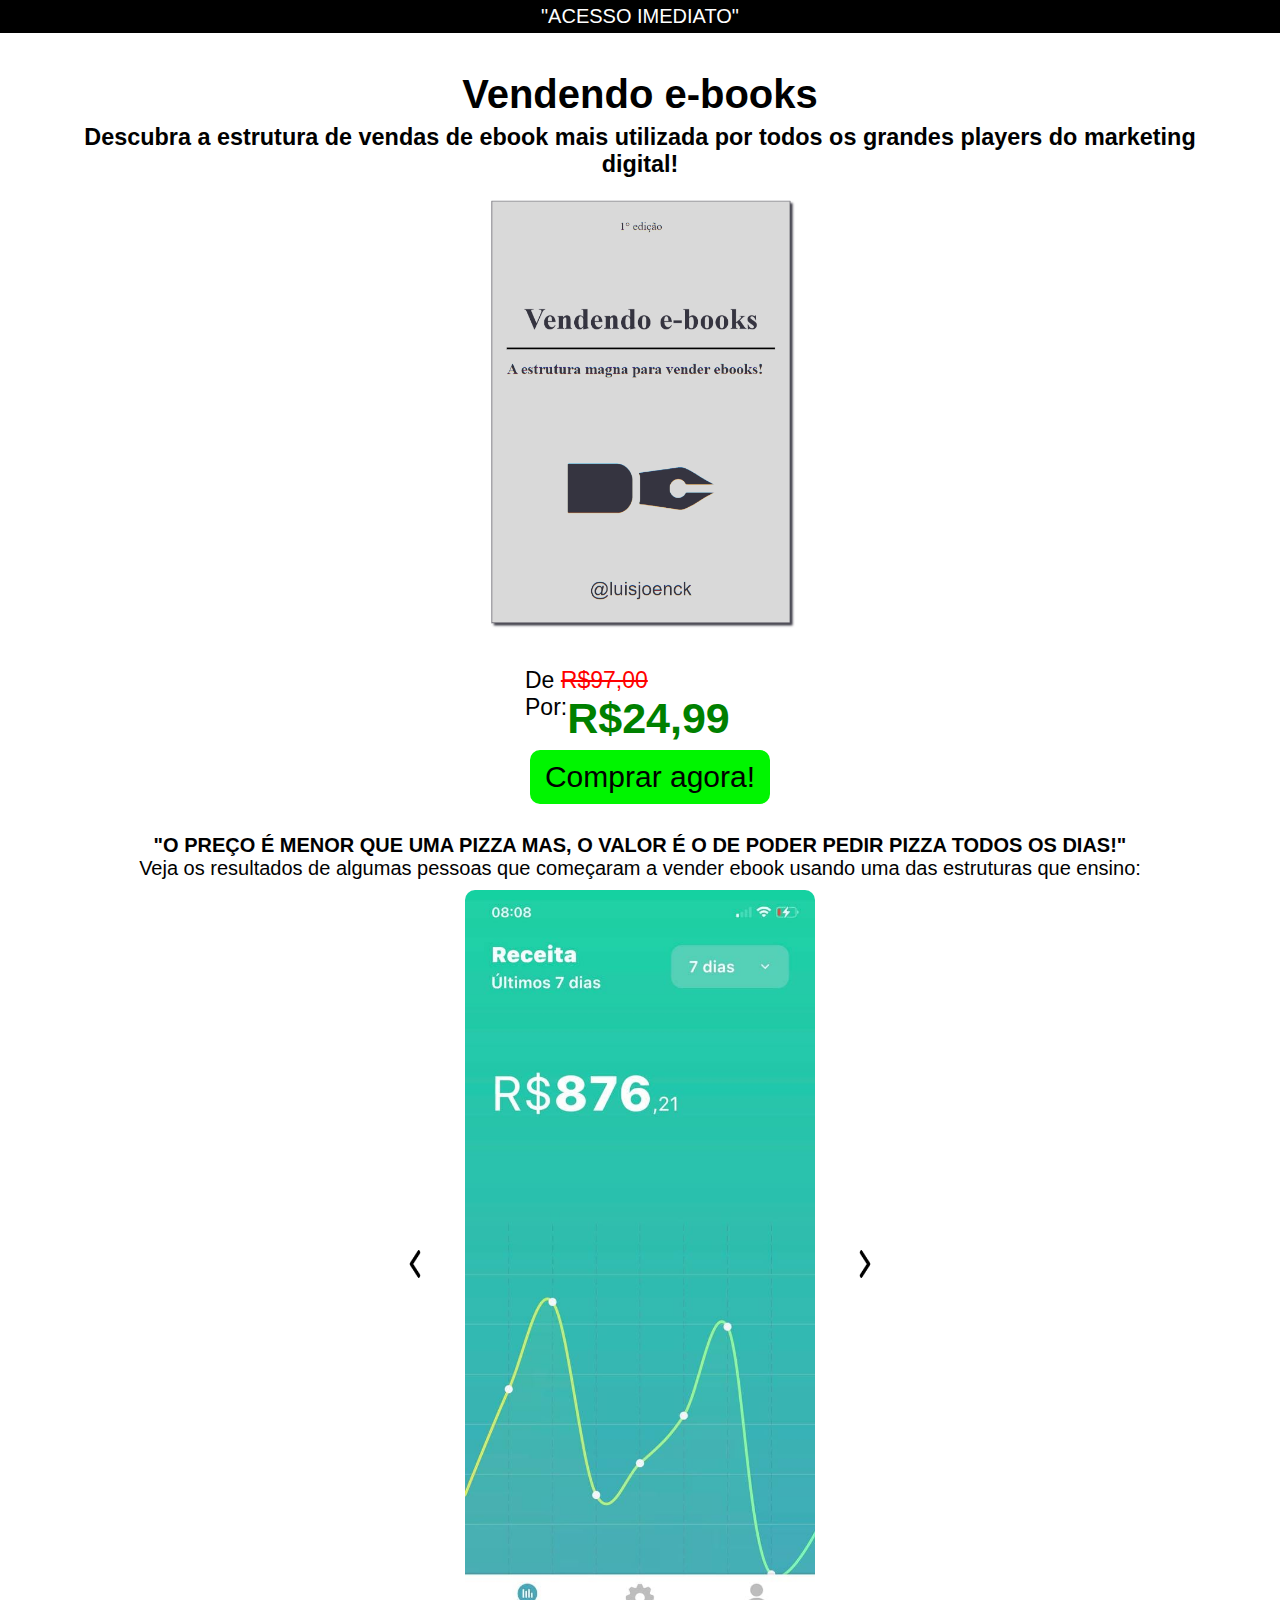
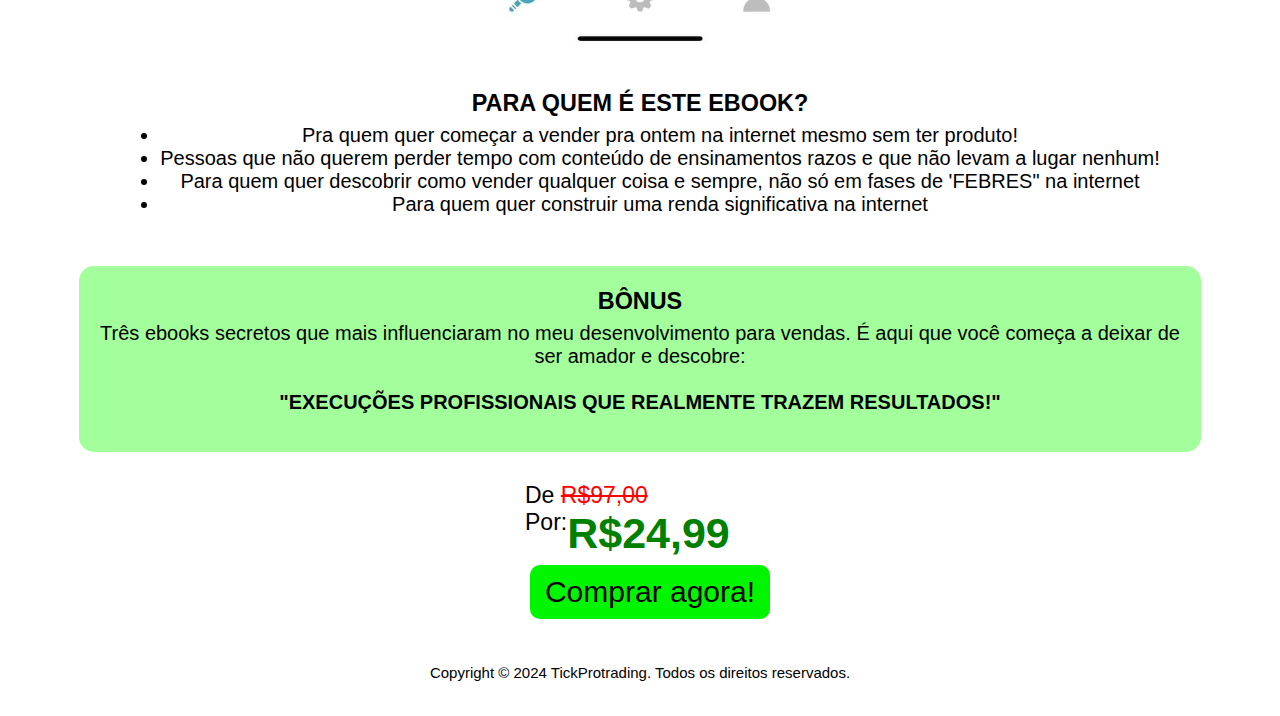
==== commit 7b783a7c: "update" ====
--- a/index.html
+++ b/index.html
@@ -28,7 +28,7 @@
             <p class="de">De <s class="precoantigo">R$97,00</s></p>
             <div class="precoatual">
                 <p class="por">Por:</p>
-                <p><strong class="preco">R$27,90</strong> </p>
+                <p><strong class="preco">R$24,99</strong> </p>
             </div>
             <div class="firstbutton">
                 <a href="https://www.google.com.br/?hl=pt-BR"><button type="button" class="botao">Comprar agora!</button></a>
@@ -42,7 +42,7 @@
         </div>
         <div class="container-slider">
         
-            <button id="prev-button"><img src="img/arrow.png" alt="prev-button"></button>
+            
             <div class="container-images">
             
                 <img src="img/prova1.jpg" alt="prova1" class="slider on">
@@ -54,6 +54,7 @@
                 <img src="img/prova7.jpg" alt="prova7" class="slider">
                 <img src="img/prova8.jpg" alt="prova8" class="slider">
             </div>
+            <button id="prev-button"><img src="img/arrow.png" alt="prev-button"></button>
             <button id="next-button"><img src="img/arrow.png" alt="next-button"></button>
             
         </div>
@@ -75,7 +76,7 @@
             <p class="de">De <s class="precoantigo">R$97,00</s></p>
             <div class="precoatual">
                 <p class="por">Por:</p>
-                <p><strong class="preco">R$27,90</strong> </p>
+                <p><strong class="preco">R$24,99</strong> </p>
             </div>
             <div class="firstbutton">
                 <a href="https://www.google.com.br/?hl=pt-BR"><button type="button" class="botao">Comprar agora!</button></a>
--- a/style.css
+++ b/style.css
@@ -1,143 +1,211 @@
-*{
+* {
     margin: 0;
     border: 0;
     box-sizing: border-box;
 }
-body{
-   font-family: Arial, Helvetica, sans-serif;
-   font-size: 18px;
-}
-.acesso{
+body {
+    font-family: Arial, Helvetica, sans-serif;
+    font-size: 16px;
+    max-width: 100%;
+    overflow-x: hidden; /* Evita a barra de rolagem horizontal */
+}
+.acesso {
     background-color: black;
     width: 100%;
     color: white;
+    padding: 5px;
+    text-align: center;
+}
+.centralizada {
+    display: flex;
+    flex-direction: column;
+    align-items: center;
+    text-align: center;
+    margin: 0 auto;
+    width: 98%;
+    max-width: 100%; /* Garantir que não ultrapasse a largura da tela */
+    padding: 20px 0; /* Adicionar padding para evitar sobreposição */
+}
+.headsubhead {
+    padding: 12px 0;
+    max-width: 100%;
+}
+.headsubhead h1 {
     padding: 7px;
-    text-align: center;
-}
-.centralizada{
-    display: flex;
-    flex-direction: column;
-    align-items: center;
-    text-align: center;
-    margin: auto;
-    width: 98%;
-       
-}
-.headsubhead{
-    padding: 12px 0 12px 0;
-}
-.headsubhead h1 {
-
-    padding: 7px;
-}
-.boximg{
-    height: 350px;
+}
+.boximg {
+    height: auto;
     position: relative;
     display: flex;
     flex-direction: column;
     justify-content: center;
     align-items: center;
     margin: auto;
-    width: auto;
+    width: 98%; /* ajuste de largura */
+    max-width: 98%; /* Ajuste de largura */
+    margin-bottom: 20px; /* Espaço abaixo da imagem */
 }
 .imgebook {
-    position:absolute;
-    width: 350px;
-    transform: rotate(270deg);
-    padding: 8px;
-    
-}
-.primeirobotao{
-    padding: 20px;
+    width: 100%;
+    max-width: 320px;
+    padding: 5px;
+}
+.primeirobotao {
+    padding: 10px;
     font-size: 23px;
-}
-.de{
+    width: 250px;
+    margin-bottom: 20px; /* Espaço abaixo do botão */
+    display: flex;
+    flex-direction: column;
+}
+.de {
     text-align: left;
 }
-.precoantigo{
+.precoantigo {
     color: red;
 }
-.precoatual{
-   display: flex;
-   padding-bottom: 7px;
+.precoatual {
+    display: inline-flex;
+    flex-direction: row; /* Ajustar a disposição para coluna */
+    align-items: left; /* Alinhar os itens à esquerda */
+    padding-bottom: 7px;
 }
 .por {
     text-align: left;
-}
-.preco{
+    display: inline-flex;
+}
+.preco {
     color: green;
-    font-size: 52px;
-}
-.botao{
-    font-size: 32px;
+    font-size: 43px; /* Reduzir tamanho da fonte para melhor ajuste em telas menores */
+}
+.botao {
+    font-size: 20px; /* Ajustar o tamanho da fonte */
     background-color: rgb(0, 245, 0);
-    padding: 5px 7px;
+    padding: 10px 15px;
     border-radius: 10px;
     cursor: pointer;
 }
-.botao:hover{
+.botao:hover {
     background-color: black;
-    color:  rgb(0, 245, 0);
-    transform: scale(1.1)
-}
-.container-slider{
-    width: 95%;
-    height: 80vh;/*quando for iphone SE = 100vh*/
+    color: rgb(0, 245, 0);
+    transform: scale(1.1);
+}
+.container-slider {
+    width: 100%;
+    height: auto;
     display: flex;
     justify-content: center;
     align-items: center;
-    gap:1rem;
-}
-
-#prev-button, #next-button{
+    gap: 1rem;
+    margin-bottom: 20px; /* Espaço abaixo do slider */
+    position: relative; /* Para posicionar os botões corretamente */
+    padding-top: 10px;
+    
+}
+#prev-button,
+#next-button {
     width: 30px;
     height: 30px;
     border: none;
     background-color: transparent;
     cursor: pointer;
-}
-#prev-button img, #next-button img {
+    position: absolute; /* Para colocar os botões dentro do container */
+    top: 50%;
+    transform: translateY(-50%);
+}
+#prev-button {
+    left: 10px;
+    transform: translateY(-50%) rotate(180deg); /* Rotacionar o botão anterior */
+}
+#next-button {
+    right: 10px;
+}
+#prev-button img,
+#next-button img {
     width: 100%;
     height: 100%;
 }
-#prev-button {
-    transform: rotate(180deg);
-}
-.container-images{
+.container-images {
     position: relative;
     display: flex;
     align-items: center;
     justify-content: center;
-    width: 350px;
-
+    width: 98%;
+    max-width: 98%; /* Ajuste adicional para evitar transbordamento */
+    overflow: hidden; /* Esconder as imagens fora do contêiner */
+   
+  
 }
 .slider {
     opacity: 0;
-    transition: opacity .2s;
+    transition: opacity 0.2s;
     position: absolute;
     width: 100%;
+    height: auto; /* Ajusta a altura automaticamente */
     border-radius: 10px;
-  }
-  
-  .on {
+    object-fit: cover
+}
+.slider.on {
     opacity: 1;
-  }
-  .bulletpoints{
+    position: relative;
+}
+.bulletpoints {
     padding: 15px;
-  }
-  .bulletpoints h3{
+    margin-bottom: 20px; /* Espaço abaixo dos bullet points */
+}
+.bulletpoints h3 {
     padding: 7px;
-  }
-  .bonus{
+}
+.bonus {
     background-color: rgb(163, 255, 155);
     border-radius: 15px;
     padding: 15px;
     margin: 15px;
-  }
-  .bonus h3{
+    margin-bottom: 20px; /* Espaço abaixo do bônus */
+}
+.bonus h3 {
     padding: 7px;
-  }
-  .rodape{
+}
+.rodape {
     font-size: 15px;
     padding: 15px;
-  }+    text-align: center; /* Centralizar o texto no rodapé */
+}
+/* Ajustes adicionais */
+.container-slider img,
+.container-images img {
+    display: block; /* Garante que as imagens respeitem o espaço ao seu redor */
+    width: 75%;
+    height: auto; /* Permite que a altura das imagens seja ajustada automaticamente */
+   /*object-fit: cover; /* Mantém a proporção original das imagens e as ajusta ao tamanho do contêiner */
+}
+
+@media (min-width:768px){
+    body{
+        font-size: 20px;
+    }
+    .centralizada{
+        max-width: 90%;
+    }
+    .imgebook{
+        width: 350px;
+    }
+    .container-slider{
+        width: 500px;
+    }
+    .slider{
+        max-width: 350px;
+    }
+    #prev-button, #next-button{
+        border: none;
+        background-color: transparent;
+    }
+    .firstbutton {
+       width: 250px;
+    }
+    .botao{
+        font-size: 30px;
+    }
+}
+
+
